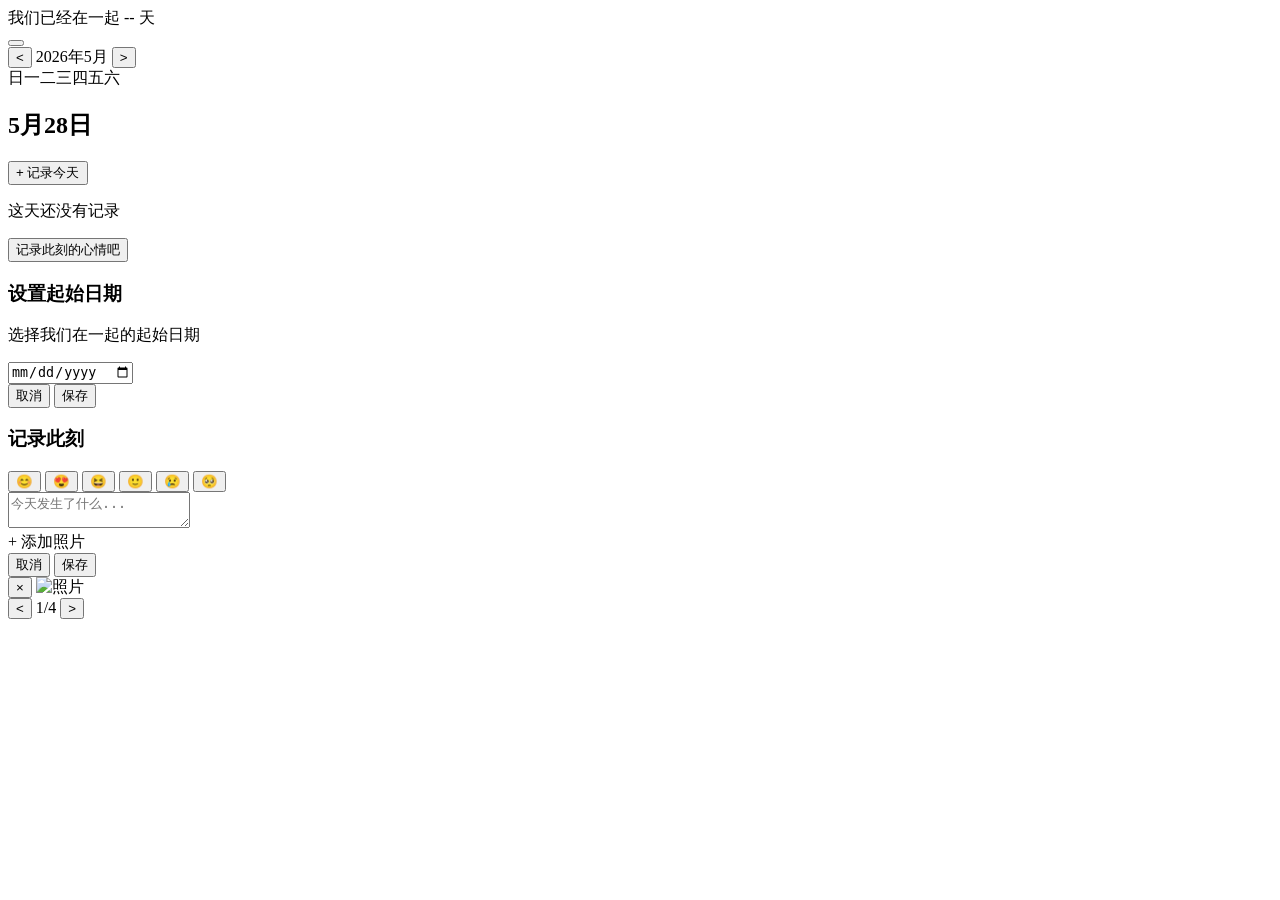
==== index.html @ d1599e32 "feat: add HTML skeleton for love diary app" ====
<!DOCTYPE html>
<html lang="zh-CN">
<head>
  <meta charset="UTF-8">
  <meta name="viewport" content="width=device-width, initial-scale=1.0">
  <title>我们的日子</title>
  <link rel="stylesheet" href="css/style.css">
</head>
<body>
  <!-- Day Counter Header -->
  <header id="header">
    <div class="header-content">
      <span class="heart-icon"></span>
      <div id="day-counter">
        <span class="counter-label">我们已经在一起</span>
        <span class="counter-number" id="days-count">--</span>
        <span class="counter-label">天</span>
      </div>
      <button class="settings-btn" id="settings-btn" title="设置起始日期"></button>
    </div>
  </header>

  <!-- Calendar Section -->
  <section id="calendar-section">
    <div class="calendar-header">
      <button id="prev-month">&lt;</button>
      <span id="month-year-label">2026年5月</span>
      <button id="next-month">&gt;</button>
    </div>
    <div class="calendar-weekdays">
      <span>日</span><span>一</span><span>二</span><span>三</span><span>四</span><span>五</span><span>六</span>
    </div>
    <div class="calendar-grid" id="calendar-grid"></div>
  </section>

  <!-- Diary Section -->
  <section id="diary-section">
    <div class="diary-header">
      <h2 id="diary-date-label">5月28日</h2>
      <button id="add-entry-btn">+ 记录今天</button>
    </div>
    <div id="diary-list"></div>
    <div class="diary-empty" id="diary-empty">
      <p>这天还没有记录</p>
      <button id="add-entry-empty-btn">记录此刻的心情吧</button>
    </div>
  </section>

  <!-- Settings Modal -->
  <div class="modal-overlay" id="settings-modal">
    <div class="modal-content">
      <h3>设置起始日期</h3>
      <p>选择我们在一起的起始日期</p>
      <input type="date" id="start-date-input">
      <div class="modal-actions">
        <button class="btn-cancel" id="settings-cancel">取消</button>
        <button class="btn-save" id="settings-save">保存</button>
      </div>
    </div>
  </div>

  <!-- Editor Modal -->
  <div class="modal-overlay" id="editor-modal">
    <div class="modal-content modal-editor">
      <h3 id="editor-title">记录此刻</h3>
      <div class="mood-selector" id="mood-selector">
        <button class="mood-btn" data-mood="happy">&#x1F60A;</button>
        <button class="mood-btn" data-mood="love">&#x1F60D;</button>
        <button class="mood-btn" data-mood="excited">&#x1F606;</button>
        <button class="mood-btn" data-mood="normal">&#x1F642;</button>
        <button class="mood-btn" data-mood="sad">&#x1F622;</button>
        <button class="mood-btn" data-mood="miss">&#x1F97A;</button>
      </div>
      <textarea id="editor-content" placeholder="今天发生了什么..."></textarea>
      <div class="photo-upload-area">
        <div class="photo-previews" id="photo-previews"></div>
        <label class="add-photo-btn" id="add-photo-label">
          + 添加照片
          <input type="file" id="photo-input" accept="image/*" hidden multiple>
        </label>
      </div>
      <div class="modal-actions">
        <button class="btn-cancel" id="editor-cancel">取消</button>
        <button class="btn-save" id="editor-save">保存</button>
      </div>
    </div>
  </div>

  <!-- Photo Viewer Modal -->
  <div class="modal-overlay" id="photo-viewer">
    <div class="photo-viewer-content">
      <button class="photo-viewer-close" id="photo-viewer-close">&times;</button>
      <img id="photo-viewer-img" src="" alt="照片">
      <div class="photo-viewer-nav">
        <button id="photo-prev">&lt;</button>
        <span id="photo-index">1/4</span>
        <button id="photo-next">&gt;</button>
      </div>
    </div>
  </div>

  <script src="js/storage.js"></script>
  <script src="js/calendar.js"></script>
  <script src="js/diary.js"></script>
  <script src="js/app.js"></script>
</body>
</html>
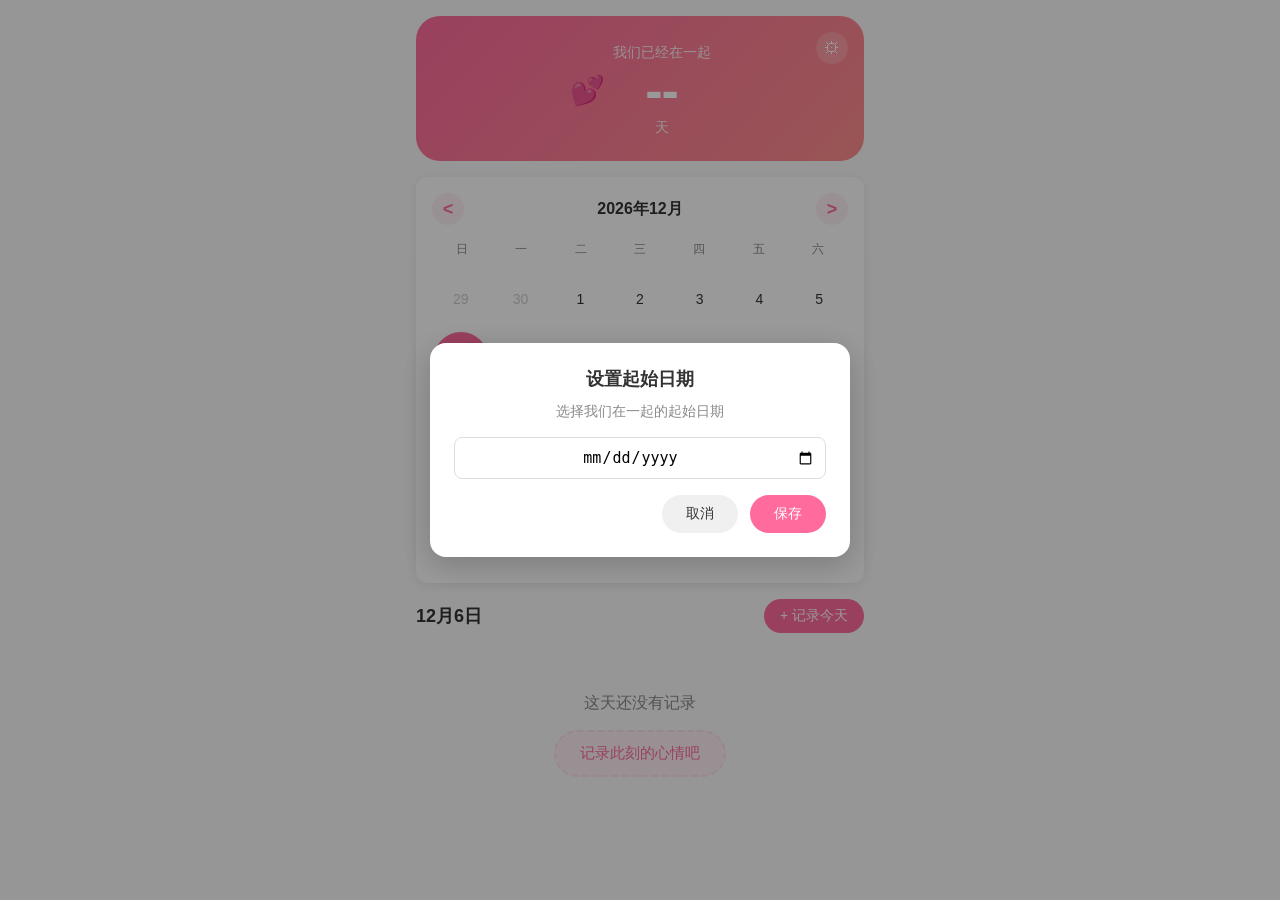
==== commit f98e132e: "feat: add favicon and storage usage warning" ====
--- a/index.html
+++ b/index.html
@@ -3,6 +3,7 @@
 <head>
   <meta charset="UTF-8">
   <meta name="viewport" content="width=device-width, initial-scale=1.0">
+  <link rel="icon" href="data:image/svg+xml,<svg xmlns='http://www.w3.org/2000/svg' viewBox='0 0 100 100'><text y='.9em' font-size='90'>💕</text></svg>">
   <title>我们的日子</title>
   <link rel="stylesheet" href="css/style.css">
 </head>
@@ -16,7 +17,9 @@
         <span class="counter-number" id="days-count">--</span>
         <span class="counter-label">天</span>
       </div>
-      <button class="settings-btn" id="settings-btn" title="设置起始日期"></button>
+      <button class="settings-btn" id="settings-btn" aria-label="设置起始日期">
+        <span class="sr-only">设置起始日期</span>
+      </button>
     </div>
   </header>
 
@@ -47,10 +50,11 @@
   </section>
 
   <!-- Settings Modal -->
-  <div class="modal-overlay" id="settings-modal">
+  <div class="modal-overlay" id="settings-modal" role="dialog" aria-modal="true" aria-labelledby="settings-modal-title">
     <div class="modal-content">
-      <h3>设置起始日期</h3>
+      <h3 id="settings-modal-title">设置起始日期</h3>
       <p>选择我们在一起的起始日期</p>
+      <label for="start-date-input" class="sr-only">起始日期</label>
       <input type="date" id="start-date-input">
       <div class="modal-actions">
         <button class="btn-cancel" id="settings-cancel">取消</button>
@@ -60,7 +64,7 @@
   </div>
 
   <!-- Editor Modal -->
-  <div class="modal-overlay" id="editor-modal">
+  <div class="modal-overlay" id="editor-modal" role="dialog" aria-modal="true" aria-labelledby="editor-title">
     <div class="modal-content modal-editor">
       <h3 id="editor-title">记录此刻</h3>
       <div class="mood-selector" id="mood-selector">
@@ -71,6 +75,7 @@
         <button class="mood-btn" data-mood="sad">&#x1F622;</button>
         <button class="mood-btn" data-mood="miss">&#x1F97A;</button>
       </div>
+      <label for="editor-content" class="sr-only">日记内容</label>
       <textarea id="editor-content" placeholder="今天发生了什么..."></textarea>
       <div class="photo-upload-area">
         <div class="photo-previews" id="photo-previews"></div>
@@ -87,9 +92,9 @@
   </div>
 
   <!-- Photo Viewer Modal -->
-  <div class="modal-overlay" id="photo-viewer">
+  <div class="modal-overlay" id="photo-viewer" role="dialog" aria-modal="true" aria-label="照片查看">
     <div class="photo-viewer-content">
-      <button class="photo-viewer-close" id="photo-viewer-close">&times;</button>
+      <button class="photo-viewer-close" id="photo-viewer-close" aria-label="关闭">&times;</button>
       <img id="photo-viewer-img" src="" alt="照片">
       <div class="photo-viewer-nav">
         <button id="photo-prev">&lt;</button>
--- a/css/style.css
+++ b/css/style.css
@@ -0,0 +1,608 @@
+/* Screen reader only utility */
+.sr-only {
+  position: absolute;
+  width: 1px;
+  height: 1px;
+  padding: 0;
+  margin: -1px;
+  overflow: hidden;
+  clip: rect(0, 0, 0, 0);
+  white-space: nowrap;
+  border: 0;
+}
+
+/* === Reset & Base === */
+*, *::before, *::after { box-sizing: border-box; margin: 0; padding: 0; }
+
+:root {
+  --pink: #ff6b9d;
+  --pink-light: #ffe0eb;
+  --pink-lighter: #fff0f5;
+  --text: #333;
+  --text-light: #888;
+  --bg: #fafafa;
+  --white: #fff;
+  --shadow: 0 2px 12px rgba(0,0,0,0.08);
+  --radius: 12px;
+}
+
+body {
+  font-family: -apple-system, BlinkMacSystemFont, "Segoe UI", Roboto, sans-serif;
+  background: var(--bg);
+  color: var(--text);
+  max-width: 480px;
+  margin: 0 auto;
+  min-height: 100vh;
+  padding-bottom: 40px;
+  -webkit-tap-highlight-color: transparent;
+}
+
+/* === Header === */
+#header {
+  background: linear-gradient(135deg, var(--pink), #ff8e8e);
+  color: white;
+  padding: 28px 20px 24px;
+  text-align: center;
+  position: relative;
+  border-radius: 0 0 24px 24px;
+}
+
+.header-content {
+  display: flex;
+  align-items: center;
+  justify-content: center;
+  gap: 8px;
+}
+
+.heart-icon::before {
+  content: "💕";
+  font-size: 28px;
+  animation: heartbeat 1.2s ease-in-out infinite;
+}
+
+@keyframes heartbeat {
+  0%, 100% { transform: scale(1); }
+  15% { transform: scale(1.2); }
+  30% { transform: scale(1); }
+  45% { transform: scale(1.15); }
+  60% { transform: scale(1); }
+}
+
+#day-counter {
+  cursor: pointer;
+  user-select: none;
+  -webkit-user-select: none;
+  transition: transform 0.2s;
+}
+
+#day-counter:hover { transform: scale(1.05); }
+
+.counter-label { font-size: 14px; opacity: 0.9; display: block; }
+
+.counter-number {
+  font-size: 52px;
+  font-weight: 800;
+  line-height: 1.1;
+  letter-spacing: -1px;
+}
+
+.settings-btn {
+  -webkit-appearance: none;
+  appearance: none;
+  position: absolute;
+  right: 16px;
+  top: 16px;
+  background: rgba(255,255,255,0.2);
+  border: none;
+  color: white;
+  width: 32px;
+  height: 32px;
+  border-radius: 50%;
+  cursor: pointer;
+  font-size: 16px;
+  transition: background 0.2s;
+}
+
+.settings-btn:hover { background: rgba(255,255,255,0.35); }
+
+.settings-btn::before { content: "⚙"; }
+
+/* === Calendar === */
+#calendar-section {
+  background: var(--white);
+  margin: 16px;
+  border-radius: var(--radius);
+  padding: 16px;
+  box-shadow: var(--shadow);
+}
+
+.calendar-header {
+  display: flex;
+  justify-content: space-between;
+  align-items: center;
+  margin-bottom: 12px;
+}
+
+.calendar-header button {
+  -webkit-appearance: none;
+  appearance: none;
+  background: var(--pink-lighter);
+  border: none;
+  color: var(--pink);
+  width: 32px;
+  height: 32px;
+  border-radius: 50%;
+  cursor: pointer;
+  font-size: 18px;
+  font-weight: bold;
+  transition: background 0.2s;
+}
+
+.calendar-header button:hover,
+.calendar-header button:focus-visible { background: var(--pink-light); }
+
+#month-year-label {
+  font-size: 16px;
+  font-weight: 600;
+}
+
+.calendar-weekdays {
+  display: grid;
+  grid-template-columns: repeat(7, 1fr);
+  text-align: center;
+  font-size: 12px;
+  color: var(--text-light);
+  margin-bottom: 8px;
+  padding: 4px 0;
+}
+
+.calendar-grid {
+  display: grid;
+  grid-template-columns: repeat(7, 1fr);
+  gap: 2px;
+}
+
+.calendar-day {
+  aspect-ratio: 1;
+  display: flex;
+  flex-direction: column;
+  align-items: center;
+  justify-content: center;
+  border-radius: 50%;
+  cursor: pointer;
+  font-size: 14px;
+  transition: all 0.15s;
+  position: relative;
+}
+
+.calendar-day:hover,
+.calendar-day:focus-visible { background: var(--pink-lighter); }
+
+.calendar-day.today {
+  color: var(--pink);
+  font-weight: 700;
+  border: 2px solid var(--pink);
+}
+
+.calendar-day.selected {
+  background: var(--pink);
+  color: white;
+  font-weight: 600;
+}
+
+.calendar-day.selected.today { border-color: white; }
+
+.calendar-day.other-month { color: #ccc; cursor: default; user-select: none; -webkit-user-select: none; }
+
+.calendar-day.future { color: #ddd; cursor: default; pointer-events: none; user-select: none; -webkit-user-select: none; }
+
+.calendar-dot {
+  width: 5px;
+  height: 5px;
+  border-radius: 50%;
+  background: var(--pink);
+  position: absolute;
+  bottom: 6px;
+}
+
+.calendar-day.selected .calendar-dot { background: white; }
+
+/* === Diary Section === */
+#diary-section {
+  margin: 0 16px 16px;
+}
+
+.diary-header {
+  display: flex;
+  justify-content: space-between;
+  align-items: center;
+  margin-bottom: 12px;
+}
+
+.diary-header h2 { font-size: 18px; font-weight: 600; }
+
+#add-entry-btn {
+  background: var(--pink);
+  color: white;
+  border: none;
+  padding: 8px 16px;
+  border-radius: 20px;
+  font-size: 14px;
+  cursor: pointer;
+  font-weight: 500;
+  transition: opacity 0.2s;
+}
+
+#add-entry-btn:hover { opacity: 0.9; }
+
+/* === Diary Cards === */
+.diary-card {
+  background: var(--white);
+  border-radius: var(--radius);
+  padding: 16px;
+  margin-bottom: 12px;
+  box-shadow: var(--shadow);
+  position: relative;
+}
+
+.diary-card-header {
+  display: flex;
+  align-items: center;
+  gap: 8px;
+  margin-bottom: 8px;
+}
+
+.diary-mood { font-size: 28px; }
+
+.diary-time {
+  font-size: 12px;
+  color: var(--text-light);
+}
+
+.diary-content {
+  font-size: 15px;
+  line-height: 1.6;
+  margin-bottom: 10px;
+  white-space: pre-wrap;
+}
+
+.diary-photos {
+  display: grid;
+  grid-template-columns: repeat(auto-fill, minmax(100px, 1fr));
+  gap: 6px;
+  margin-bottom: 10px;
+}
+
+.diary-photo {
+  width: 100%;
+  aspect-ratio: 1;
+  object-fit: cover;
+  border-radius: 8px;
+  cursor: pointer;
+  transition: transform 0.15s;
+}
+
+.diary-photo:hover { transform: scale(1.03); }
+
+.diary-actions {
+  display: flex;
+  gap: 8px;
+  justify-content: flex-end;
+}
+
+.diary-actions button {
+  background: none;
+  border: 1px solid #eee;
+  padding: 4px 12px;
+  border-radius: 14px;
+  cursor: pointer;
+  font-size: 13px;
+  color: var(--text-light);
+  transition: all 0.15s;
+}
+
+.diary-actions button:hover,
+.diary-actions button:focus-visible {
+  background: var(--pink-lighter);
+  color: var(--pink);
+  border-color: var(--pink-light);
+}
+
+.diary-actions .btn-delete:hover,
+.diary-actions .btn-delete:focus-visible {
+  background: #fff0f0;
+  color: #e74c3c;
+  border-color: #ffcccc;
+}
+
+/* === Empty State === */
+#diary-empty {
+  text-align: center;
+  padding: 48px 16px;
+  color: var(--text-light);
+  display: none;
+}
+
+#diary-empty p {
+  font-size: 16px;
+  margin-bottom: 16px;
+}
+
+#diary-empty button,
+#add-entry-empty-btn {
+  background: var(--pink-lighter);
+  color: var(--pink);
+  border: 2px dashed var(--pink-light);
+  padding: 12px 24px;
+  border-radius: 24px;
+  font-size: 15px;
+  cursor: pointer;
+  transition: all 0.2s;
+}
+
+#diary-empty button:hover { background: var(--pink-light); }
+
+/* === Modal === */
+.modal-overlay {
+  display: none;
+  position: fixed;
+  inset: 0;
+  background: rgba(0,0,0,0.4);
+  z-index: 100;
+  align-items: center;
+  justify-content: center;
+  padding: 20px;
+}
+
+.modal-overlay.active { display: flex; }
+
+.modal-content {
+  background: var(--white);
+  border-radius: 16px;
+  padding: 24px;
+  width: 100%;
+  max-width: 420px;
+  max-height: 90vh;
+  overflow-y: auto;
+  box-shadow: 0 8px 32px rgba(0,0,0,0.2);
+}
+
+.modal-content h3 {
+  font-size: 18px;
+  margin-bottom: 12px;
+  text-align: center;
+}
+
+.modal-content p { color: var(--text-light); font-size: 14px; margin-bottom: 16px; text-align: center; }
+
+/* === Settings Modal === */
+#start-date-input {
+  width: 100%;
+  padding: 10px;
+  border: 1px solid #ddd;
+  border-radius: 8px;
+  font-size: 15px;
+  text-align: center;
+}
+
+/* === Editor Modal === */
+.modal-editor { max-width: 440px; }
+
+.mood-selector {
+  display: flex;
+  justify-content: center;
+  gap: 12px;
+  margin-bottom: 16px;
+}
+
+.mood-btn {
+  -webkit-appearance: none;
+  appearance: none;
+  font-size: 32px;
+  background: none;
+  border: 3px solid transparent;
+  border-radius: 50%;
+  width: 52px;
+  height: 52px;
+  cursor: pointer;
+  transition: all 0.15s;
+  display: flex;
+  align-items: center;
+  justify-content: center;
+  padding: 0;
+}
+
+.mood-btn:hover,
+.mood-btn:focus-visible { background: var(--pink-lighter); transform: scale(1.1); }
+
+.mood-btn.selected {
+  border-color: var(--pink);
+  background: var(--pink-lighter);
+  transform: scale(1.15);
+}
+
+#editor-content {
+  width: 100%;
+  min-height: 100px;
+  border: 1px solid #ddd;
+  border-radius: 8px;
+  padding: 12px;
+  font-size: 15px;
+  font-family: inherit;
+  resize: vertical;
+  margin-bottom: 12px;
+}
+
+#editor-content:focus { outline: none; border-color: var(--pink); }
+
+.photo-upload-area { margin-bottom: 16px; }
+
+.photo-previews {
+  display: grid;
+  grid-template-columns: repeat(4, 1fr);
+  gap: 8px;
+  margin-bottom: 8px;
+}
+
+.photo-preview-item {
+  aspect-ratio: 1;
+  position: relative;
+  border-radius: 8px;
+  overflow: hidden;
+}
+
+.photo-preview-item img {
+  width: 100%;
+  height: 100%;
+  object-fit: cover;
+}
+
+.photo-preview-remove {
+  position: absolute;
+  top: 2px;
+  right: 2px;
+  width: 22px;
+  height: 22px;
+  background: rgba(0,0,0,0.5);
+  color: white;
+  border: none;
+  border-radius: 50%;
+  cursor: pointer;
+  font-size: 14px;
+  line-height: 1;
+}
+
+.add-photo-btn {
+  display: block;
+  text-align: center;
+  padding: 10px;
+  border: 2px dashed #ddd;
+  border-radius: 8px;
+  color: var(--text-light);
+  cursor: pointer;
+  font-size: 14px;
+  transition: all 0.15s;
+}
+
+.add-photo-btn:hover { border-color: var(--pink); color: var(--pink); }
+
+/* === Modal Actions === */
+.modal-actions {
+  display: flex;
+  gap: 12px;
+  justify-content: flex-end;
+  margin-top: 16px;
+}
+
+.btn-cancel, .btn-save {
+  padding: 10px 24px;
+  border-radius: 20px;
+  font-size: 14px;
+  cursor: pointer;
+  font-weight: 500;
+  transition: all 0.15s;
+}
+
+.btn-cancel {
+  background: #f0f0f0;
+  border: none;
+  color: var(--text);
+}
+
+.btn-cancel:hover { background: #e0e0e0; }
+
+.btn-save {
+  background: var(--pink);
+  border: none;
+  color: white;
+}
+
+.btn-save:hover { opacity: 0.9; }
+
+/* === Photo Viewer === */
+#photo-viewer .photo-viewer-content {
+  position: relative;
+  max-width: 90vw;
+  max-height: 90vh;
+}
+
+#photo-viewer-img {
+  max-width: 90vw;
+  max-height: 80vh;
+  object-fit: contain;
+  border-radius: 8px;
+}
+
+.photo-viewer-close {
+  position: absolute;
+  top: -12px;
+  right: -12px;
+  width: 36px;
+  height: 36px;
+  background: var(--white);
+  border: none;
+  border-radius: 50%;
+  font-size: 24px;
+  cursor: pointer;
+  box-shadow: var(--shadow);
+  color: var(--text);
+  z-index: 1;
+}
+
+.photo-viewer-nav {
+  display: flex;
+  justify-content: center;
+  align-items: center;
+  gap: 16px;
+  margin-top: 12px;
+}
+
+.photo-viewer-nav button {
+  background: rgba(255,255,255,0.8);
+  border: none;
+  width: 36px;
+  height: 36px;
+  border-radius: 50%;
+  cursor: pointer;
+  font-size: 18px;
+}
+
+.photo-viewer-nav span { color: white; font-size: 14px; }
+
+/* === Confirm Dialog === */
+.confirm-overlay {
+  display: none;
+  position: fixed;
+  inset: 0;
+  background: rgba(0,0,0,0.5);
+  z-index: 200;
+  align-items: center;
+  justify-content: center;
+  padding: 20px;
+}
+
+.confirm-overlay.active { display: flex; }
+
+.confirm-box {
+  background: white;
+  border-radius: 16px;
+  padding: 24px;
+  text-align: center;
+  max-width: 320px;
+  width: 100%;
+  box-shadow: 0 8px 32px rgba(0,0,0,0.2);
+}
+
+.confirm-box p { margin-bottom: 20px; font-size: 16px; }
+
+.confirm-box .confirm-actions {
+  display: flex;
+  gap: 12px;
+  justify-content: center;
+}
+
+/* === Responsive === */
+@media (min-width: 600px) {
+  body { padding-top: 16px; }
+  #header { border-radius: 24px; margin: 0 16px; }
+}
